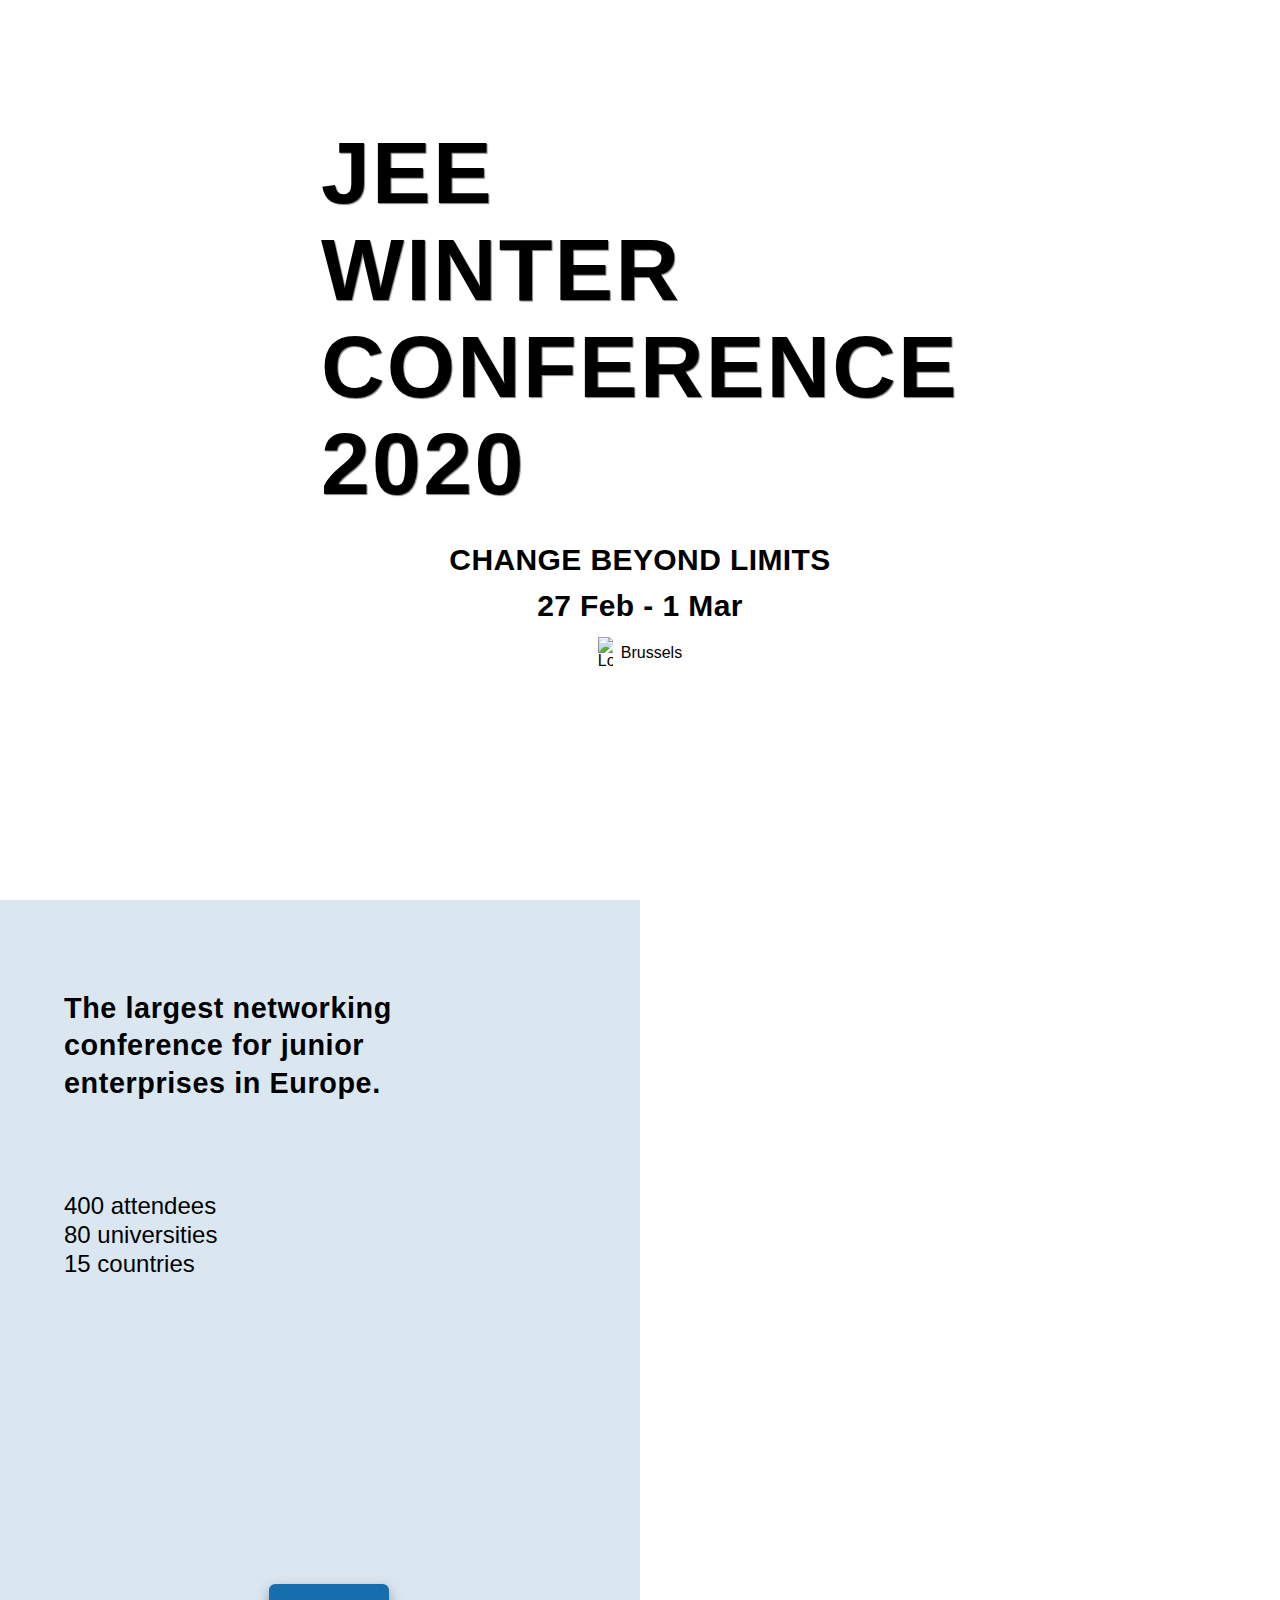
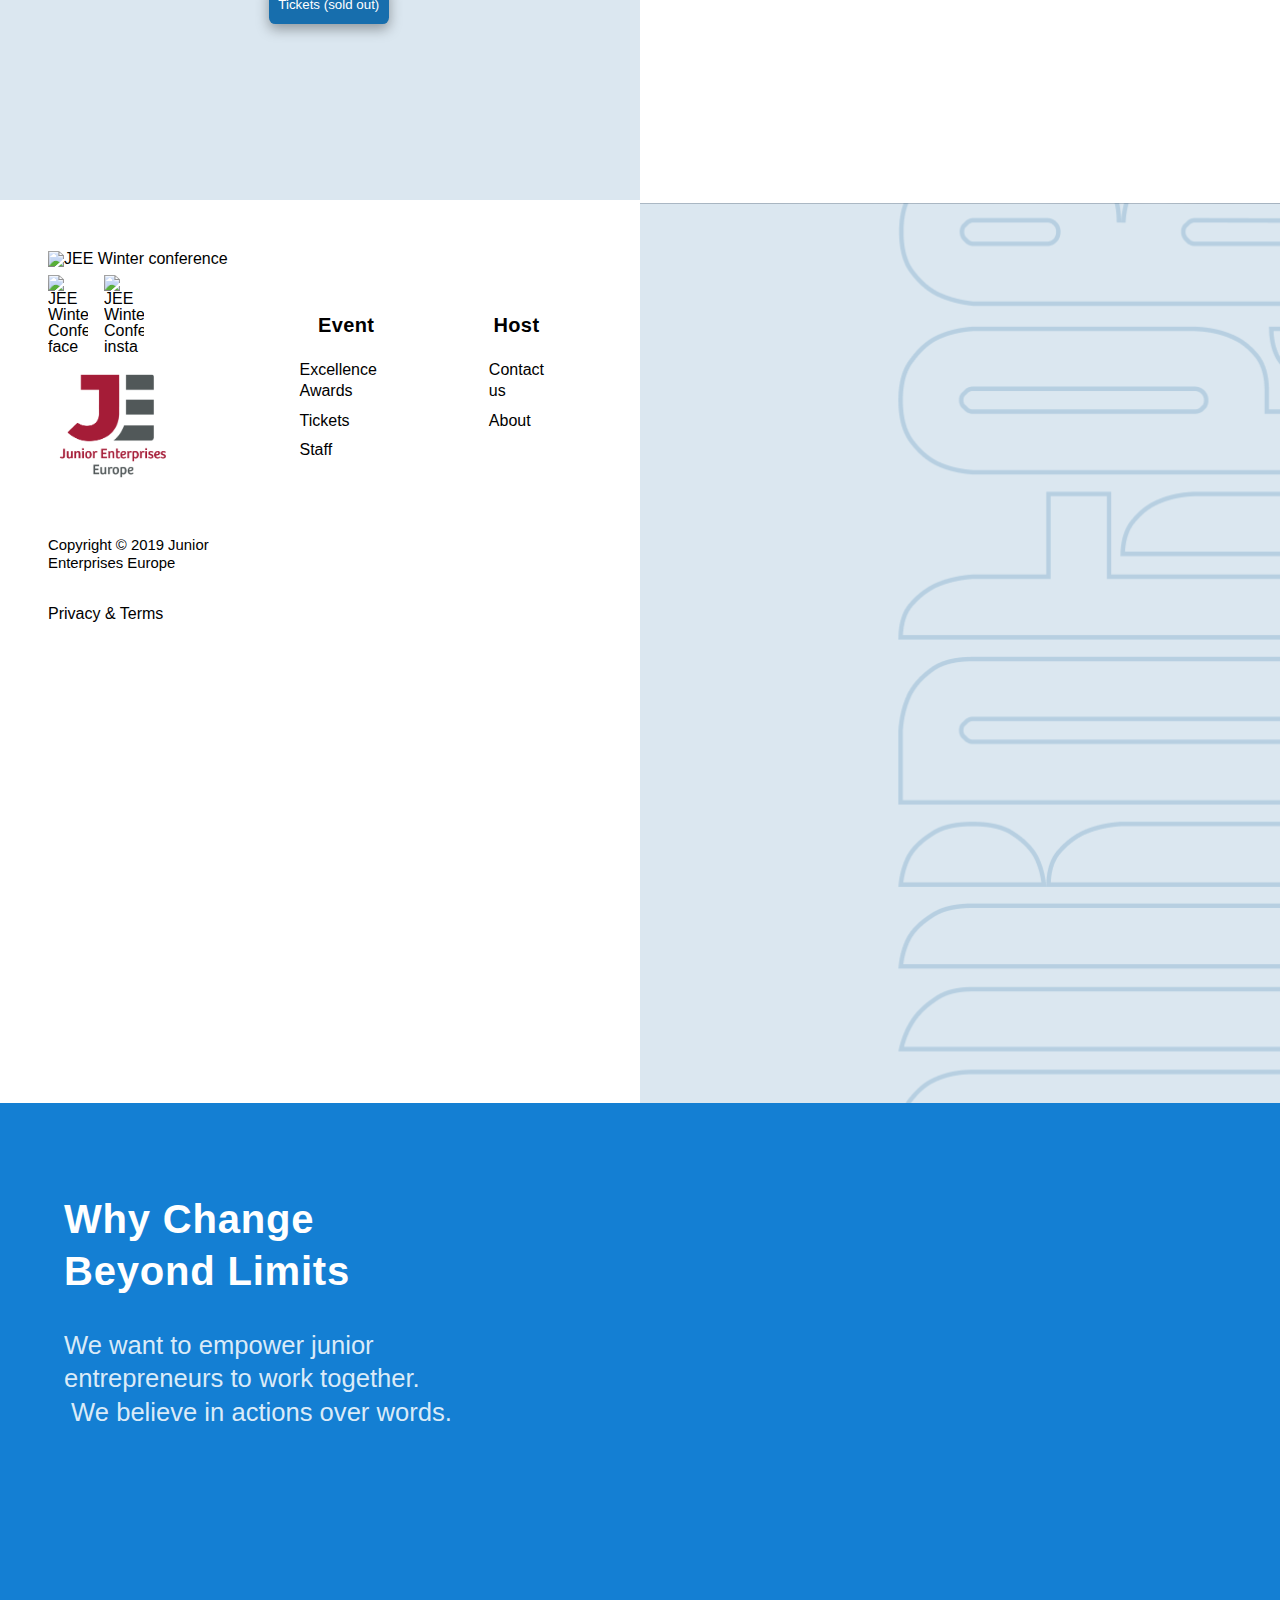
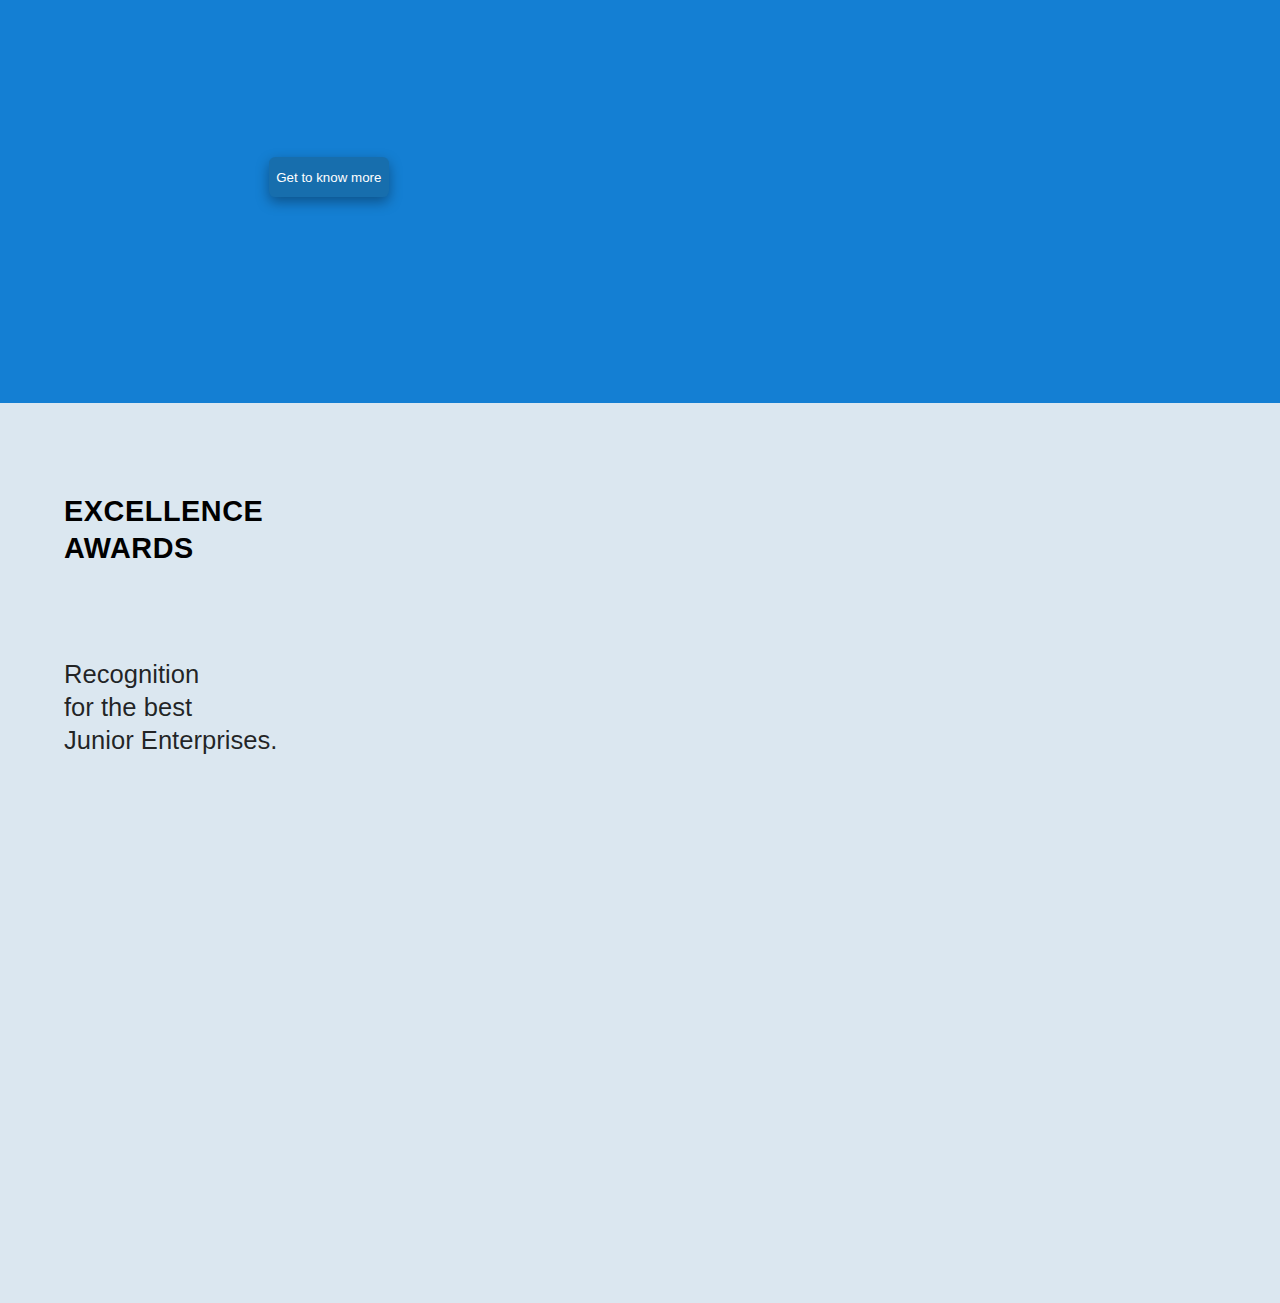
==== alternative.html @ fa86ca00 "Experiment" ====
<!DOCTYPE html>
<html>
  <head>
    <script async src="https://www.googletagmanager.com/gtag/js?id=UA-133300336-1"></script>
    <script>
      window.dataLayer = window.dataLayer || [];
      function gtag(){dataLayer.push(arguments);}
      gtag('js', new Date());
      gtag('config', 'UA-133300336-1');
    </script>
    <meta charset="utf-8">
    <meta http-equiv="X-UA-Compatible" content="IE=edge">
    <meta name="viewport" content="width=device-width, initial-scale=1">
    <meta name="apple-mobile-web-app-capable" content="yes">
    <meta name="mobile-web-app-capable" content="yes">
    <meta name="robots" content="noydir, noodp">
    <meta name="description" content="JEE Winter Conference">
    <meta name="keywords" content="jee, winter, conference, brussels, network, junior, enterprises, entrepreneurship, entrepreneurs, innovation ,change, beyond, limits, february, march">
    <meta name="author" content="Mílton Fanfa">
    <meta property="og:image" content="https://limeconference.pt/assets/img/color-white.png"/>
    <meta property="og:title" content="JEE Winter Conference" />
    <!--<meta property="og:url" content="https://"/>-->
    <meta property="og:type" content="website" />
    <meta name="viewport" content="width=device-width, initial-scale=1">
    <!--<link rel="canonical" href="https://">-->
    <link rel="icon" type="image/x-icon" href="assets/img/winter.ico">
    <title>JEE Winter Conference</title>
    <link href="https://fonts.googleapis.com/css?family=Asap:400,400i,500,500i,600,600i,700,700i|Raleway:100,100i,200,200i,300,300i,400,400i,500,500i,600,600i,700,700i,800,800i,900,900i" rel="stylesheet">
    <link href="https://fonts.googleapis.com/css?family=Mukta:200,300,400,500,600,700,800" rel="stylesheet">
    <link href="assets/css/winter.css" rel="stylesheet"/>
    <link href="assets/css/base.css" rel="stylesheet"/>
    <link href="assets/css/form.css" rel="stylesheet"/>
    <link href="assets/css/vars.css" rel="stylesheet"/>
    <link href="assets/css/fonts.css" rel="stylesheet"/>
    <link href="assets/css/index.css" rel="stylesheet"/>
    <link href="assets/css/index2.css" rel="stylesheet"/>
    <script src='https://kit.fontawesome.com/a076d05399.js'></script>
    <script type="text/javascript" src="assets/javascript/bgcolor.js"></script>
    <script data-cfasync="false" type="text/javascript" src="assets/javascript/form-submission-handler.js"></script>
    <script src="https://ajax.googleapis.com/ajax/libs/jquery/3.3.1/jquery.min.js"></script>
    <script type="text/javascript" src="assets/javascript/slick/slick/slick.min.js"></script>
  </head>
  <body>
    <div class="container">
      <div id="title_first" class="hero center panel" data-color="black">
          <!--<a href="">
            <img position="" id="logo" src="assets/img/winter.png" alt="JEE winter conference">
          </a>-->
            <h1>JEE<br>WINTER<br>CONFERENCE<br>2020</h1>
            <h3>CHANGE BEYOND LIMITS</h3>
            <h3>27 Feb - 1 Mar</h3>
            <div class="location">
              <img alt="Location" src="assets/img/location.png" width="15" height=auto>
              <h5>Brussels</h5>
            </div>

            <h3><br><br><a href="https://youtu.be/Q0LU_GLdkJI" target="_blank">Watch the film <i class='far fa-play-circle'></i></a></h3>
      </div>
      <video autoplay muted loop style="height:100vh; ">
        <source src="assets/img/winter video.mp4" type="video/mp4">
      </video>

    <button id="btn-tickets" type="button" name="button" href="">Tickets (sold out)</button>

    <div id="largestnetdiv">
        <h2 id="largestnet">
          The largest networking<br>
          conference for junior<br>
          enterprises in Europe.
      </h2>
      <br>
      <h5 id="largestnet2">400 attendees <br>80 universities <br>15 countries</h5>
    </div>

    <div id="largestnetdivphoto">
        <img src="assets/img/foto0.png">
    </div>

    <!-- <div id="whychangedivphoto">
        <img src="assets/img/foto1.png">
    </div> -->

    <div id="whychangediv">
        <div class="container">
            <!-- <img id="whychangedivphoto" src="assets/img/foto2.png"> -->
            <h2 id="whychange">Why Change</h2><br>
            <h2 id="whychange">Beyond Limits</h2>
            <br><br><br>
            <h5 id="whychange2">We want to empower junior<br>entrepreneurs to work together.<br> We believe in actions over words.</h5>
        </div>
    </div>


    <div id="excellencediv">
        <!-- AQUIIII -->
        <!-- <img src="assets/img/foto4.png" style="width: 50vw; height:100vh" alt=""> -->
        <button id="btn-staff" type="button" name="button" href="">Get to know more</button>
        <h2 id="largestnet">
          EXCELLENCE<br>
          AWARDS
      </h2>
      <br>
      <h5 id="staffdesc">Recognition<br>for the best<br>Junior Enterprises.</h5>
    </div>

    <!-- <div id="excellencedivphoto">
        <img src="assets/img/foto3.png" style="width: 50vw; height:100vh" alt="">
    </div> -->


      <div class="footer panel" data-color="grey">
        <div class="footer_collumn">
          <div class="footer_collumn inside_collum">
            <a href= class="center">
              <img id="footer" src="assets/img/winter.png" alt="JEE Winter conference">
            </a>
          </div>
          <div class="footer_row inside_collum">
            <a href="https://www.facebook.com/jeewinterconference" class="center">
              <img class="social_networks" src="assets/img/face.png" alt="JEE Winter Conference's face">
            </a>
            <a href="https://www.instagram.com/jeewinterconference/" class="center">
              <img class="social_networks" src="assets/img/insta.png" alt="JEE Winter Conference's insta">
            </a>
          </div>
          <div class="footer_collumn inside_collum">
            <a href= class="center">
              <img id="footer" src="assets/img/jee.png" alt="JEE Winter conference">
            </a>
          </div>
          <div class="">
              <h6>Copyright © 2019 Junior Enterprises Europe</h6>
              <h7>Privacy & Terms</h6>
          </div>

        </div>
        <div class="footer_collumn">
          <div class="footer_collumn inside_collum" style="text-allign=left">
            <h2>Event</h2>
            <a href=""><h5>Excellence Awards</h5></a>
            <a href=""><h5>Tickets</h5></a>
            <a href=""><h5>Staff</h5></a>

          </div>

        </div>
        <div class="footer_collumn">
        </div>
        <div class="footer_collumn inside_collum">
          <h2>Host</h2>
          <a href=""><h5>Contact us</h5></a>
          <a href=""><h5>About</h5></a>
        </div>
      </div>
          <!-- <h2>Support</h2>
          <div class="support_sponsors">
            <div class="footer_collumn">
              <a href="" class="center">
                <img class="support" src="" alt="">
              </a>
              <a href="" class="center">
                <img class="support" src="" alt="">
              </a>
              <img class="support" src="" alt="" id="">
            </div>
            <div class="footer_collumn">
              <a href="" class="center">
                <img class="support" src="" alt="">
              </a>
              <a href="" class="center">
                <img class="support" src="" alt="">
              </a>
              <img class="support" src="" alt="">
            </div>
          </div> -->
        </div>
      </div>
    </div>
  </body>
</html>

<!-- <script>
  $(document).ready(function(){
    $('.slider_img').slick({
      infinite: true,
      slidesToShow: 3,
      slidesToScroll: 3,
      autoplay: true,
      autoplaySpeed: 3000,
      prevArrow: false,
      nextArrow: false
    });
  });
</script> -->
---- assets/css/winter.css ----
#title_first {
    left: 50px;
}

.split {
  height: 100%;
  width: 50%;
  position: fixed;
  z-index: 1;
  top: 0;
  overflow-x: hidden;
  padding-top: 20px;
}

.left {
  left: 0;
  background-color: #111;
}

.right {
  right: 0;
  background-color: red;
}

.centered {
  position: absolute;
  top: 50%;
  left: 50%;
  transform: translate(-50%, -50%);
  text-align: center;
}

.centered img {
  width: 150px;
  border-radius: 50%;
}

button {
    position: absolute;
    width: 120px;
    height: 40px;
    color: white;
    background: linear-gradient(0deg, rgba(255, 255, 255, 0.09), rgba(255, 255, 255, 0.09)), #0060A5;
    box-shadow: 0px 5.11628px 12.7907px rgba(0, 0, 0, 0.35);
    border-radius: 6.39535px;
    border: none;
}

button:hover {
    background: linear-gradient(0deg, rgba(255, 255, 255, 0.22), rgba(255, 255, 255, 0.22)), #0060A5;
}

#btn-staff {
    left: 21vw;
    top: 373vh;
}

#btn-tickets {
    left: 21vw;
    top: 176vh;
}

#largestnet {
    position: relative;
    top: 10vh;
    left: 5vw;
    line-height: 1.3;
    font-size: 1.8em;
}

#largestnet2 {
    position: relative;
    top: 20vh;
    left: 5vw;
    font-size: 1.5em;
    line-height: 1.2;
}

#whychange {
    position: relative;
    top: 10vh;
    left: 5vw;
    line-height: 1.3;
    color: white;
    font-size: 2.5em;
}

#whychange2 {
    position: relative;
    top: 10vh;
    left: 5vw;
    line-height: 1.3;
    color: rgba(255, 255, 255, 0.85);
    font-size: 1.6em;
}

#staffdesc {
    position: relative;
    top: 20vh;
    left: 5vw;
    line-height: 1.3;
    color: rgba(0, 0, 0, 0.85);
    font-size: 1.6em;
}

.container {
  position: inherit;
}
---- assets/css/base.css ----
html {
  overflow-x: hidden;
  width: 100%;
  background: var(--color-white);
  font-family: titling-gothic-fb, sans-serif;
  font-style: normal;
  font-weight: 100;
  font-size: 16px;
}
body {
  overflow-x: hidden;
  height: 100%;
  margin: 0;
  line-height: 1;
  transition: background-color 1s ease;
}
h1, h2, h3, h4, h5 {
  display: inline;
  margin: 0;
  align-self: center;
}

h6{
    font-family: TitlingGothicFB, sans-serif;
    font-style: normal;
    font-weight: 300;
    font-size: 14.8861px;
    line-height: 18px;
}

h1 {
    font-family: titling-gothic-fb, sans-serif;
    font-style: normal;
    font-size: 5.5em;
    font-weight: 600;
    letter-spacing: 0.025em;
    line-height: 1.1em;
    color: var(--color-white);
    text-transform: uppercase;
}
h2 {
    font-family: titling-gothic-fb, sans-serif;
    font-style: normal;
    font-size: 4.5em;
    font-weight: 600;
    letter-spacing: 0.02em;
}
h3 {
  font-size: 30px;
  letter-spacing: 0.025rem;
}
h4 {
  padding: 0 6rem;
  font-size: 1rem;
  font-weight: 400;
  line-height: 1.33rem;
}
h5 {
  font-size: 1rem;
  font-weight: 400;
  line-height: 1.33rem;
}
textarea:focus, input:focus, a:focus {
  outline: none;
}
input[type=submit]:hover {
  cursor: pointer;
}
a {
  color: white;
  text-decoration: underline;
}
.container {
  height: 100%;
}
.center {
  display: flex;
  flex-direction: column;
  justify-content: center;
}
#largestnetdiv {
    width: 50vw;
    float:left;
    height:100vh;
    background:#DBE7F0;
    margin:0px
}
#largestnetdivphoto {
    width: 50vw;
    float:right;
    height:100vh;
    margin:0px
}

#whychangediv {
    width: 100vw;
    float:right;
    height:100vh;
    background:#147fd3;
    margin:0px
    position:relative;
}
/* #whychangedivphoto {
    width: 50vw;
    float:left;
    height:100vh;
    margin:0px
} */

#excellencediv {
    width: 100vw;
    height:100vh;
    float:left;
    background:#DBE7F0;
    margin:0px;
}
/* #excellencedivphoto {
    width: 50vw;
    height:100vh;
    float: right;
} */
/* --------------------------------------------- Footer --------------------------------------------- */
.footer {
  display: flex;
  flex-direction: row;
  align-items: flex-start;
  padding: 4rem 7rem;
  background: var(--color-grey);
  min-height: 40vh;
}
.footer_collumn {
  display: flex;
  flex-direction: column;
  align-items: flex-start;
  margin-right: 8rem;
}
.footer_row {
  display: flex;
  flex-direction: row;
  align-items: flex-start;
  margin-right: 8rem;
}
.support_sponsors {
  display: flex;
  flex-direction: row;
}
.support_sponsors .footer_collumn {
  margin-right: 4rem;
}
.support {
  max-height: 45px;
  margin-bottom: 1rem;
}
#inovc {
  max-height: 70px;
}
.inside_collum {
  margin-right: 0;
}
.inside_collum:last-child {
  margin-top: 4rem;
}
#footer {
  width: 130px;
  height: auto;
}
.social_networks {
  width: 40px;
  height: auto;
}
.footer_row a:first-child {
  margin-right: 1rem;
}
.footer h5, .footer a {
  text-decoration: none;
  color: var(--color-darkgrey);
  margin-bottom: .5rem;
}
.footer_collumn h2 {
  font-size: 20px;
  font-weight: 600;
  margin-bottom: 1.5rem;
  text-align: left;
}

.footer a:hover {
  text-decoration: underline;
}
@media (max-width: 1300px) { /*tablet*/
  .footer {
    padding: 3rem;
  }
  .footer_collumn {
    margin-right: 3rem;
  }
  .support_sponsors .footer_collumn {
    margin-right: 3rem;
  }
  .footer_collumn .inside_collum {
    margin-right: 0;
  }
}
@media (max-width: 980px) { /*mobile*/
  .footer {
    flex-direction: column;
  }
  .footer_collumn {
    margin-right: 0;
  }
  .footer_collumn a {
    margin-bottom: 4rem;
  }
  .footer_row  {
    margin-top: 0 !important;
  }
  .hidden {
    display: none;
  }

  .big {
    display: none;
  }

  .small {
      display: run-in;
  }

  #largestnetdiv {
      width: 100vw;
  }
  #largestnetdivphoto {
      /*width: 100vw;*/
      display: none;
  }
  #whychangediv {
      width: 100vw;
  }
  #whychangedivphoto {
      display: none;
  }
  #excellencediv {
      width: 100vw;
  }
  #excellencedivphoto {
      width: 100vw;
      display: none;
  }

}
@media (max-width: 680px) { /*mobile*/
  .support {
    max-height: 3rem;
  }
  .support_sponsors {
    flex-direction: column;
  }
}
@media (max-width: 400px) { /*tablet*/
  .footer {
    padding: 2rem;
  }
}
---- assets/css/index.css ----
/* --------------------------------------------- General --------------------------------------------- */
.hero, .reasons, .cta, .team {
  min-height: 100vh;
}

.hero a {
  margin: 2rem auto 6rem;
  z-index: 1;
  text-decoration: none;
  font-weight: 900;
}

.hero #logo {
  width: 8rem;
  height: auto;
}

.hero .location {
  z-index: 1;
  display: flex;
  justify-content: center;
  align-items: flex-start;
}

.cta {
  align-items: center;
  padding: 0 20rem;
}

.all_teams {
  display: flex;
  justify-content: center;
  align-items: flex-start;
  flex-wrap: wrap;
}

.team_info {
  width: 15rem;
  margin: 0 3rem;
}

.team img {
  margin: 0 auto 2rem;
  max-height: 3rem;
}

/* --------------------------------------------- Text --------------------------------------------- */
.hero h1 {
  z-index: 1;
  margin-bottom: 2rem;
  text-shadow: 1px 1px 1px #808080
}

.hero h3 {
  z-index: 1;
  margin-bottom: 1rem;
  color: var(--color-white);
}

.hero h5 {
  margin-left: .5rem;
  color: var(--color-white);
}

.team h2, .reasons h2 {
  padding-bottom: 2.5rem;
  font-size: 2rem;
  color: var(--color-black);
}

.team h3 {
  padding-bottom: 1rem;
}

.team h5, .reasons h5 {
  font-size: 1.2rem;
  font-weight: 100;
  line-height: 1.5rem;
}

.reasons h3 {
  font-size: 1.5rem;
  line-height: 2rem;
  font-family: 'Asap', sans-serif;
}

.cta h3, .cta h5, .reasons h3, .reasons h5 {
  text-align: left;
  margin-bottom: 1rem;
}

/* ------------------------------------------ Background Colors ------------------------------------------*/
.color-white {
  background-color: #ffffff;
}

.color-black {
  background-color: #000000;
}

.color-lightpink {
  background-color: #FF3183;
}

.color-grey {
  background-color: rgba(0,0,0,0.05);
}
/* ------------------------------------------ Media Queries ------------------------------------------ */
@media (max-width: 1300px) { /*13 inches laptop*/
  .cta {
    padding: 5rem 9rem 0;
  }

  .team_info {
    margin-bottom: 5rem;
  }

  h4 {
    padding: 0;
  }
}

@media (max-width: 1000px) { /*mobile*/
  .reasons .team_info {
    flex-basis: calc(100% - 20rem);
  }
}

@media (max-width: 700px) { /*mobile*/
  .cta {
    padding: 0 3rem;
  }

  .reasons, .team {
    padding: 0 1rem;
  }

  .team h2, .reasons h2 {
    margin-top: 6rem;
  }

  .hero h1 {
    font-size: 2rem;
    margin-bottom: 2rem;
  }

  .reasons .team_info {
    flex-basis: calc(100% - 6rem);
  }
}

  @media (max-width: 350px) { /*mobile*/
    .cta {
      padding: 0 1rem;
    }
  }
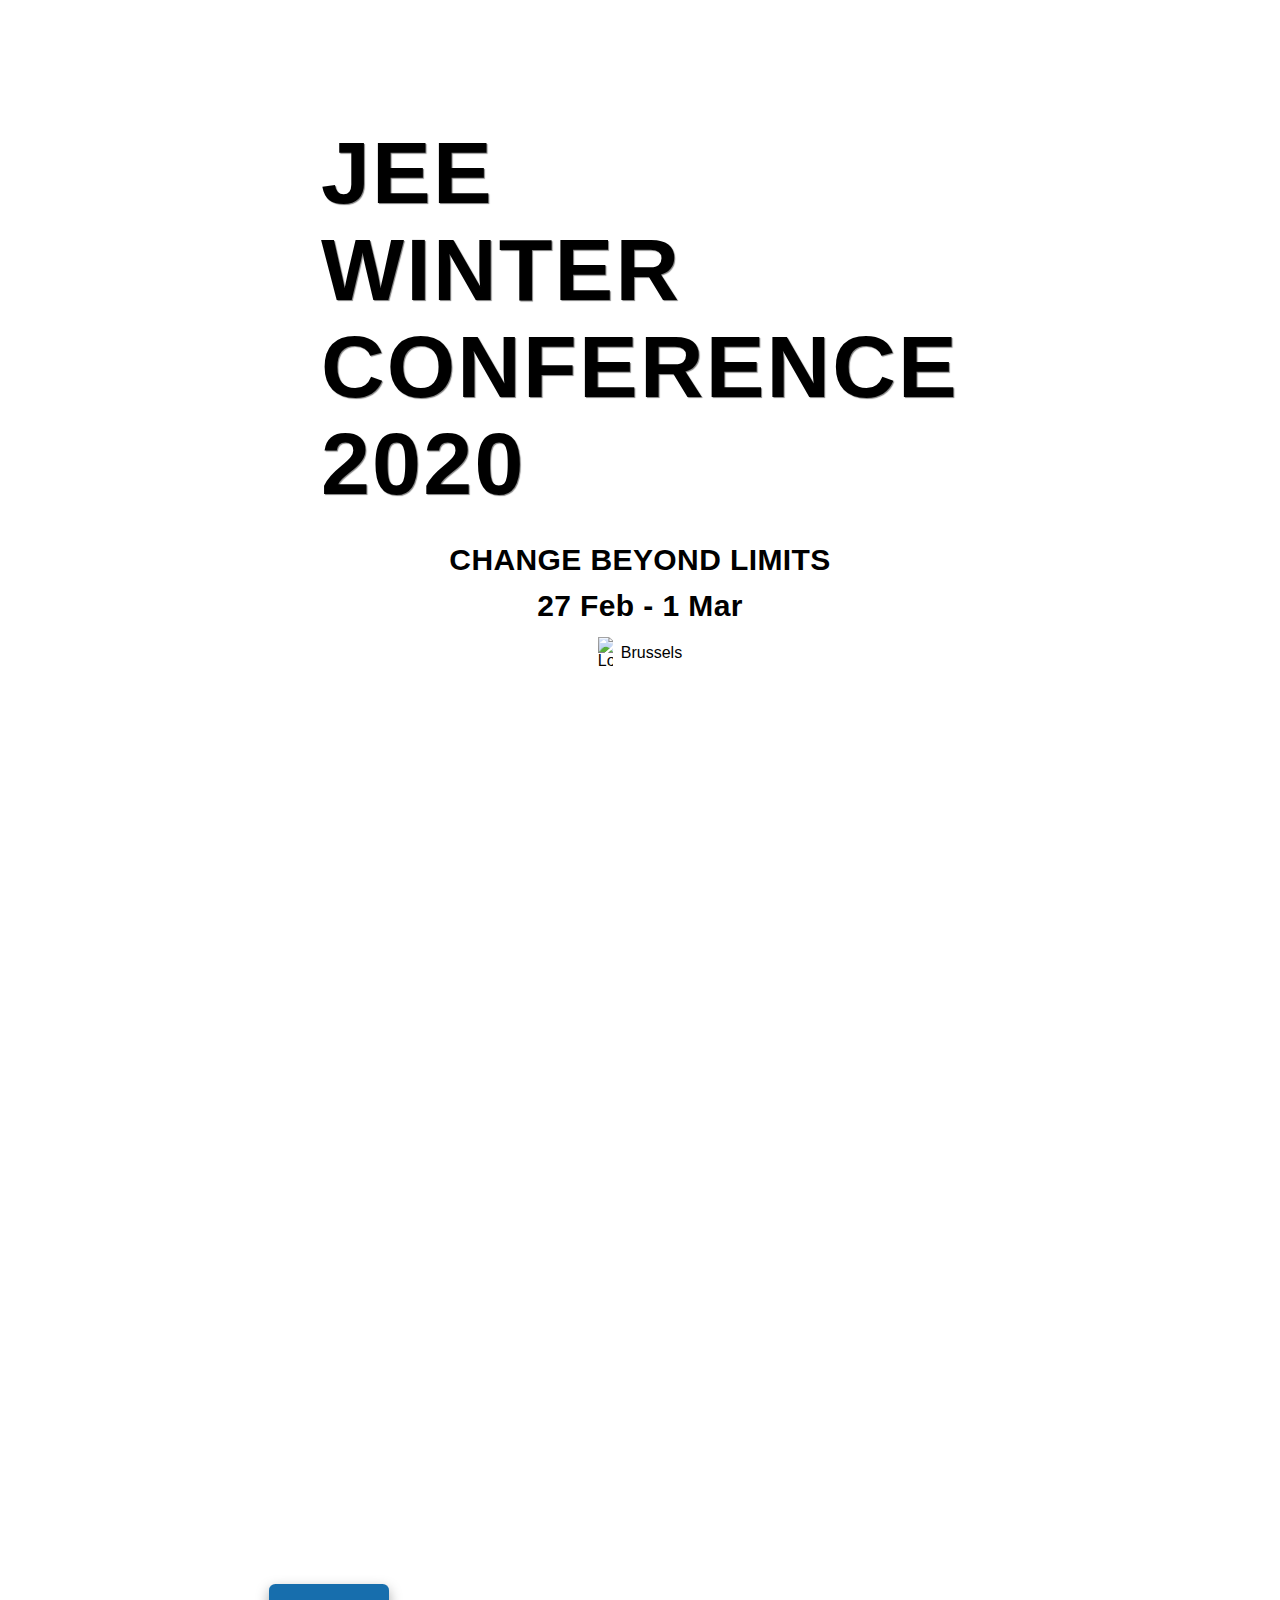
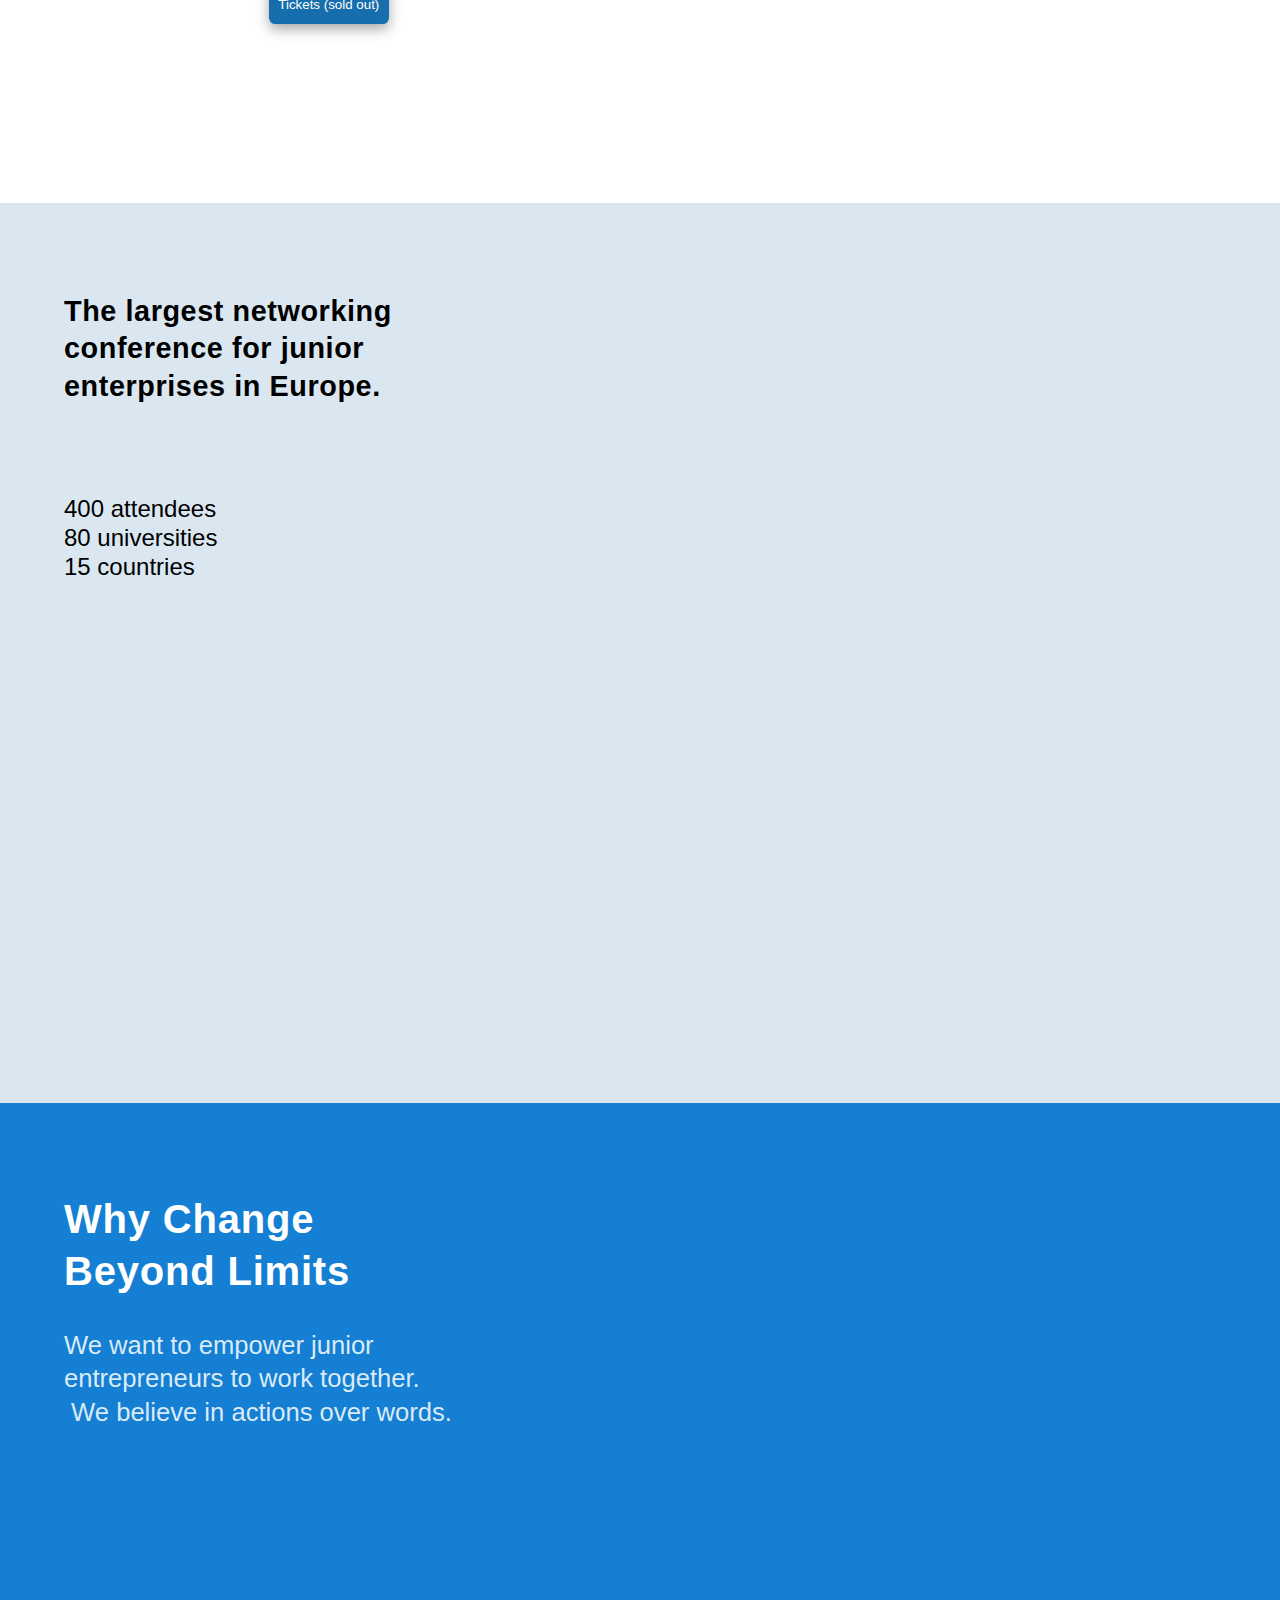
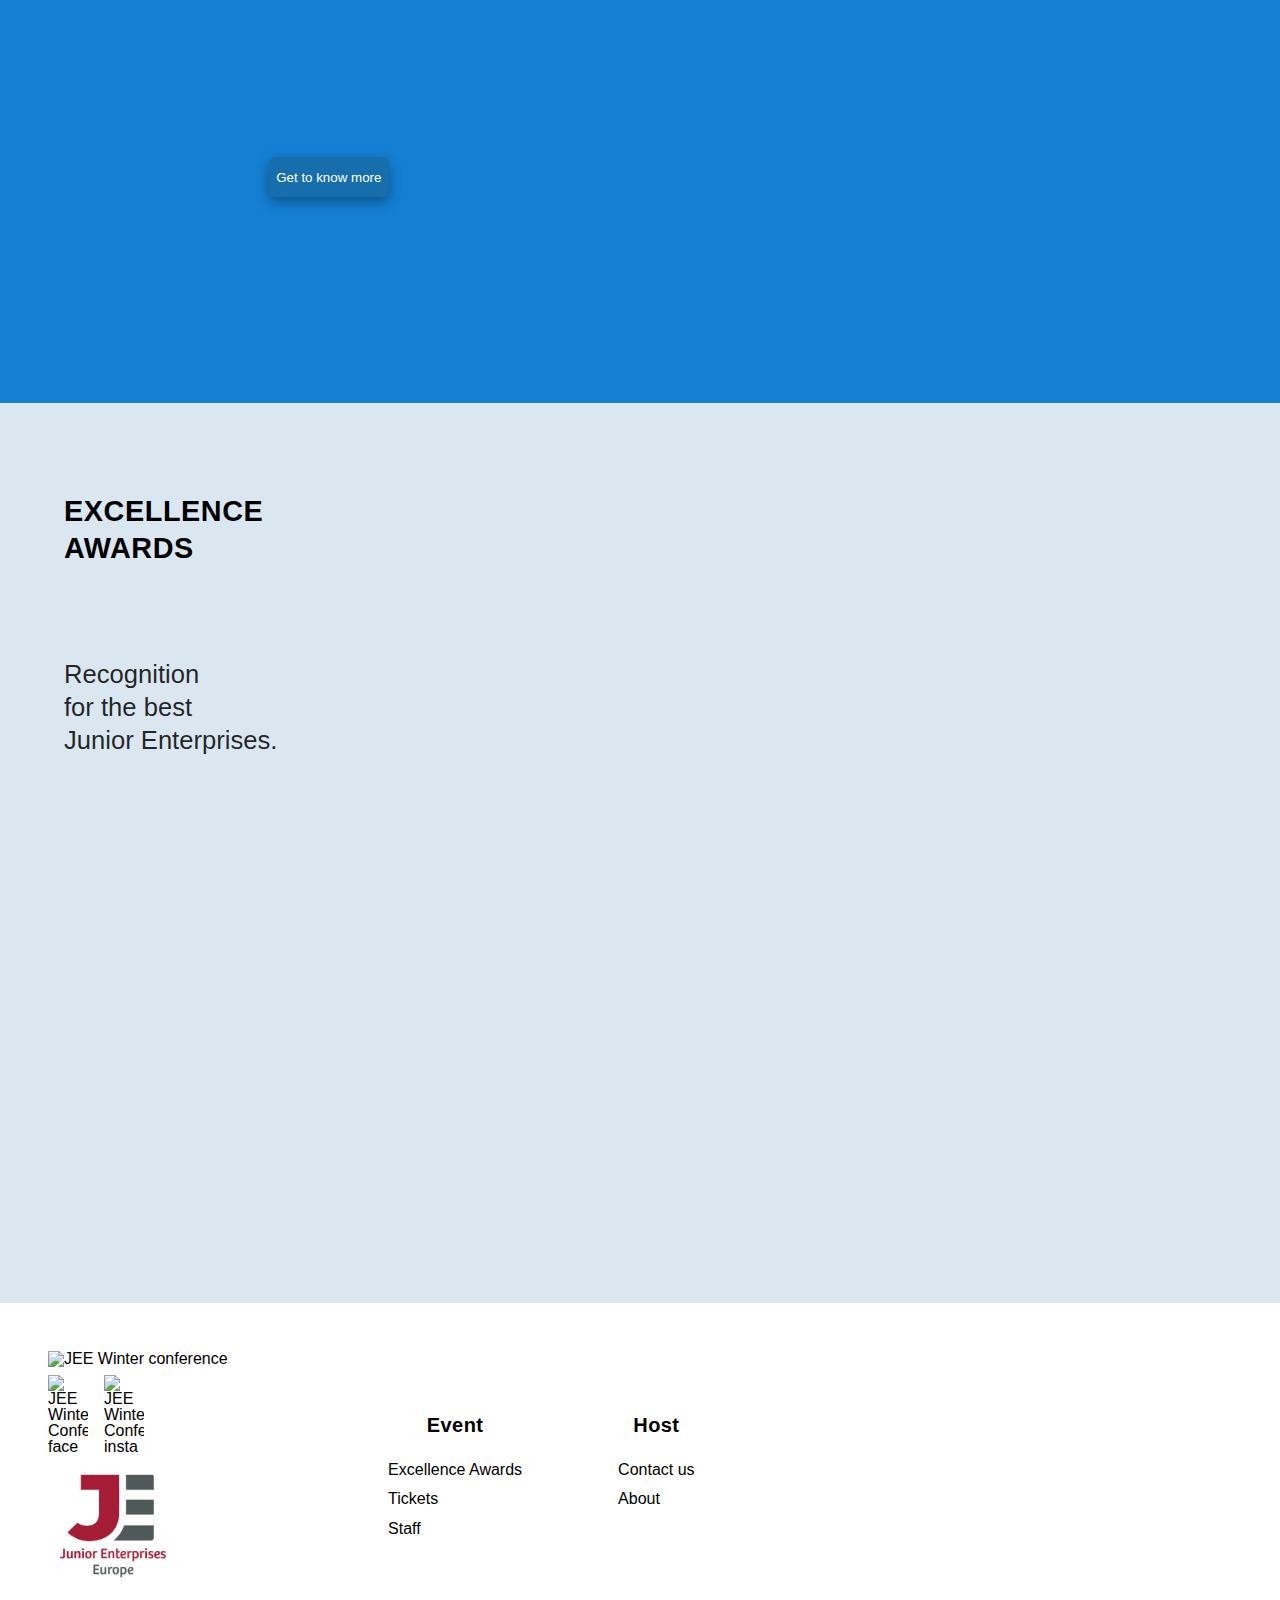
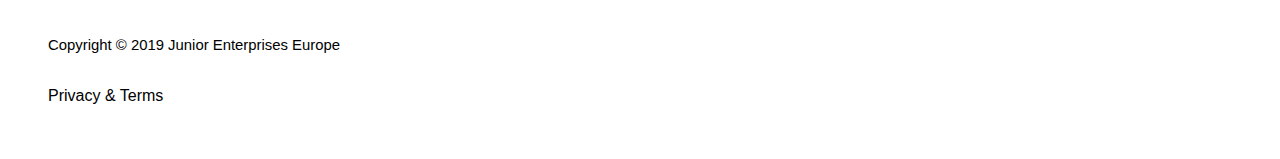
==== commit c8a72fb9: "Update alternative.html" ====
--- a/alternative.html
+++ b/alternative.html
@@ -74,9 +74,9 @@
 <br>15 countries</h5>
     </div>
 
-    <div id="largestnetdivphoto">
+    <!-- <div id="largestnetdivphoto">
         <img src="assets/img/foto0.png">
-    </div>
+    </div> -->
 
     <!-- <div id="whychangedivphoto">
         <img src="assets/img/foto1.png">
--- a/assets/css/base.css
+++ b/assets/css/base.css
@@ -79,14 +79,14 @@
   justify-content: center;
 }
 #largestnetdiv {
-    width: 50vw;
+    width: 100vw;
     float:left;
     height:100vh;
     background:#DBE7F0;
     margin:0px
 }
 #largestnetdivphoto {
-    width: 50vw;
+    width: 100vw;
     float:right;
     height:100vh;
     margin:0px
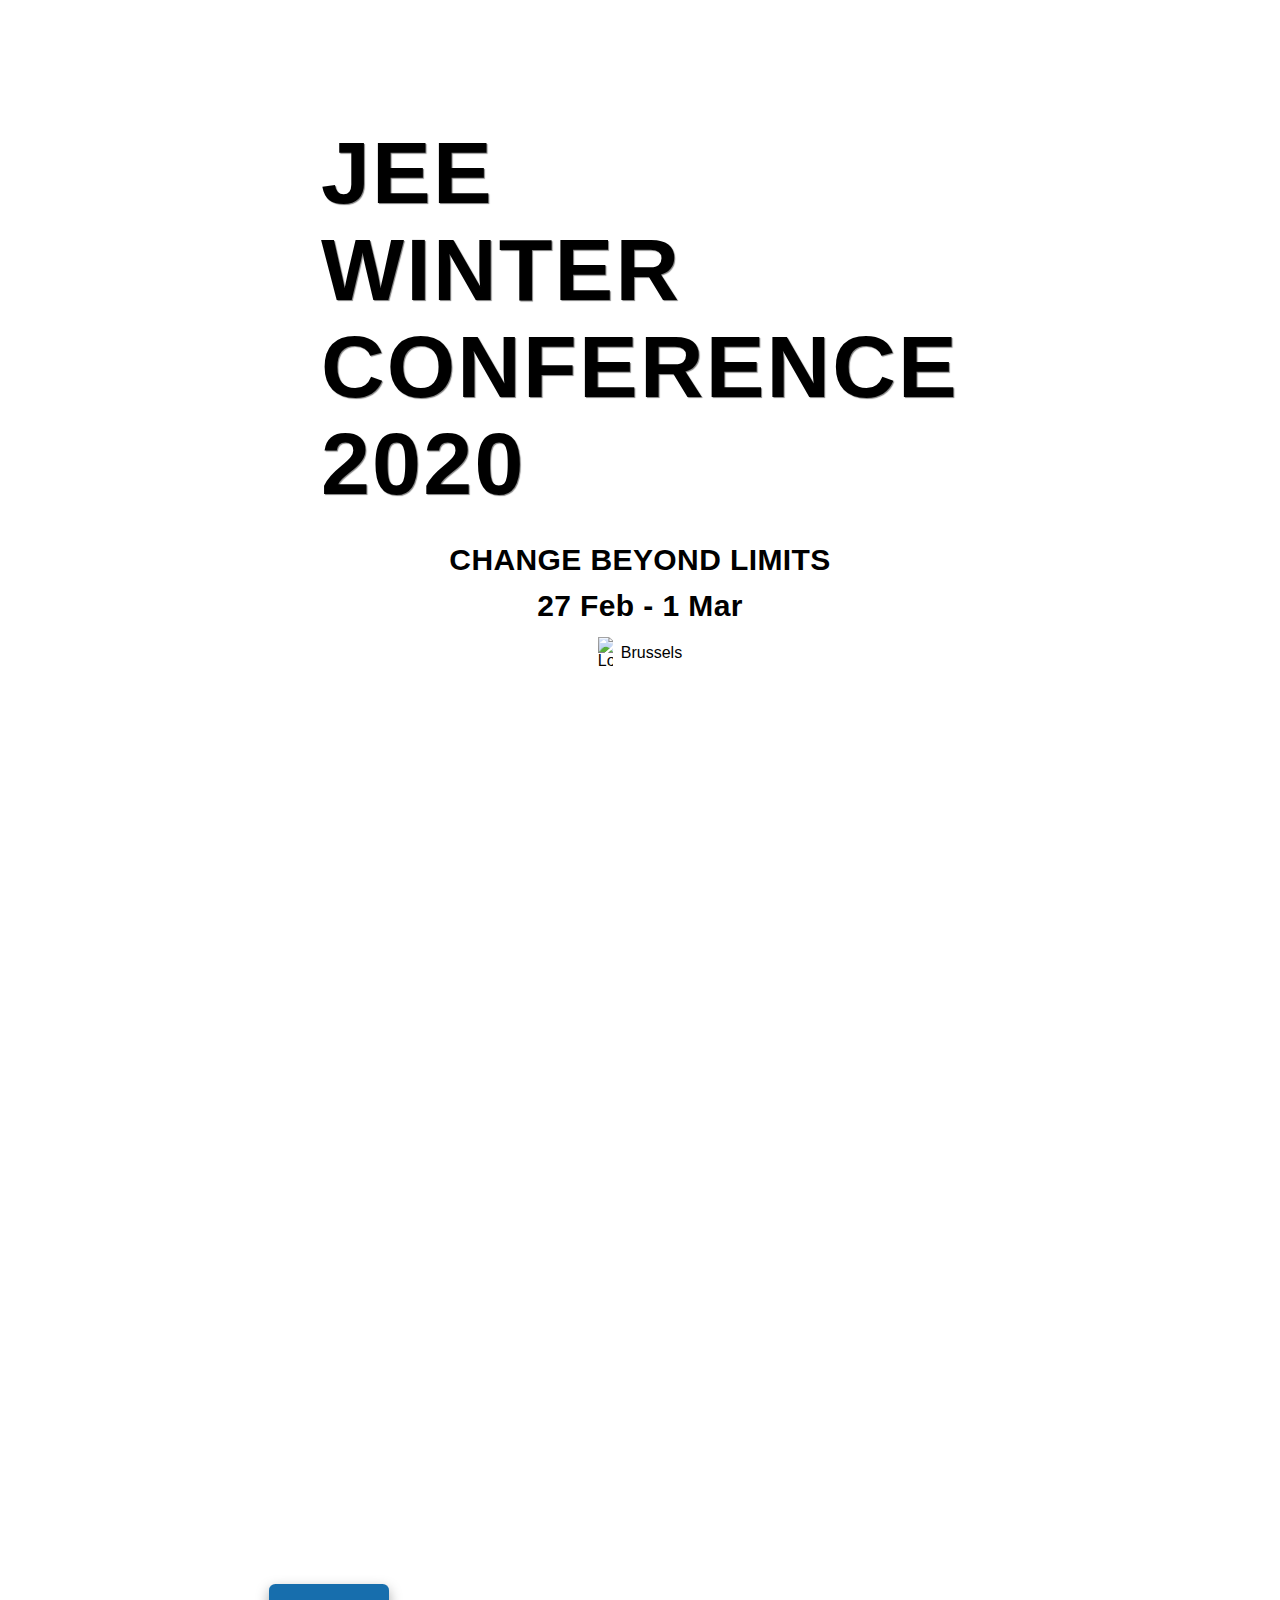
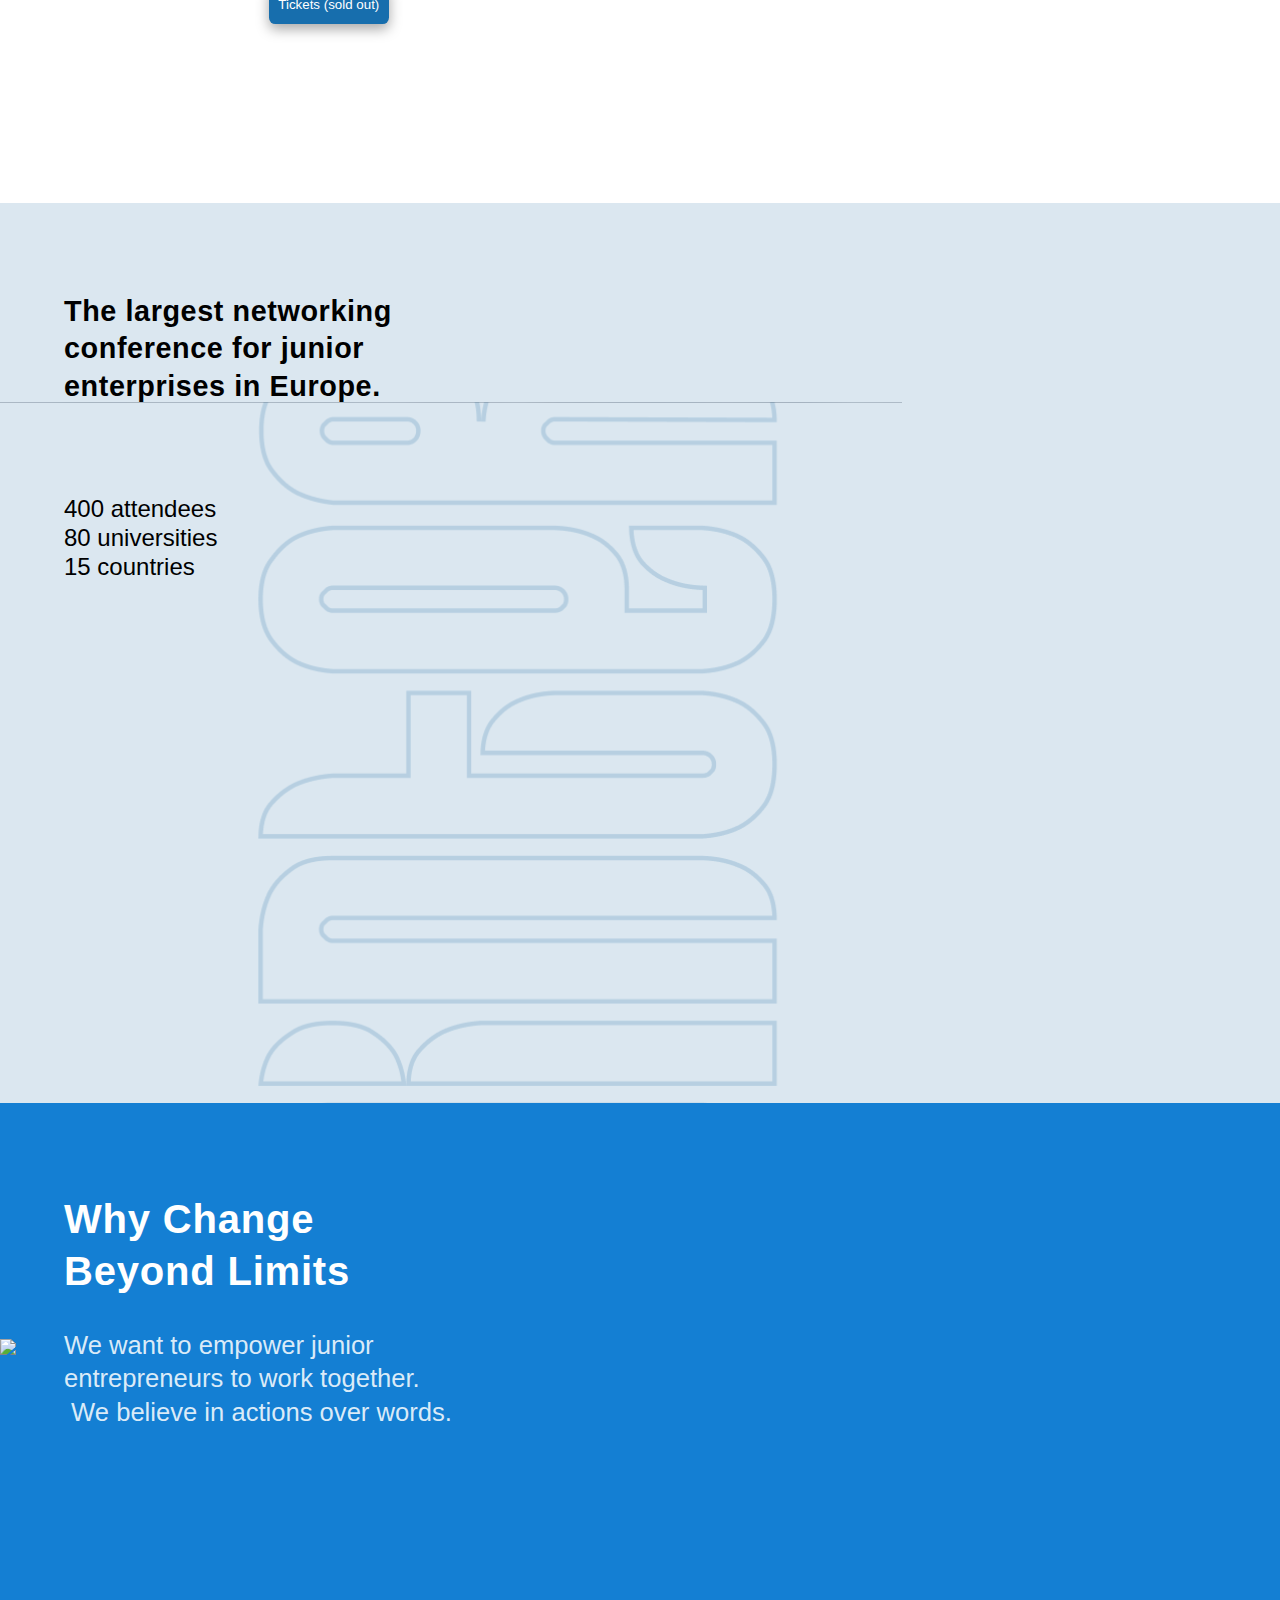
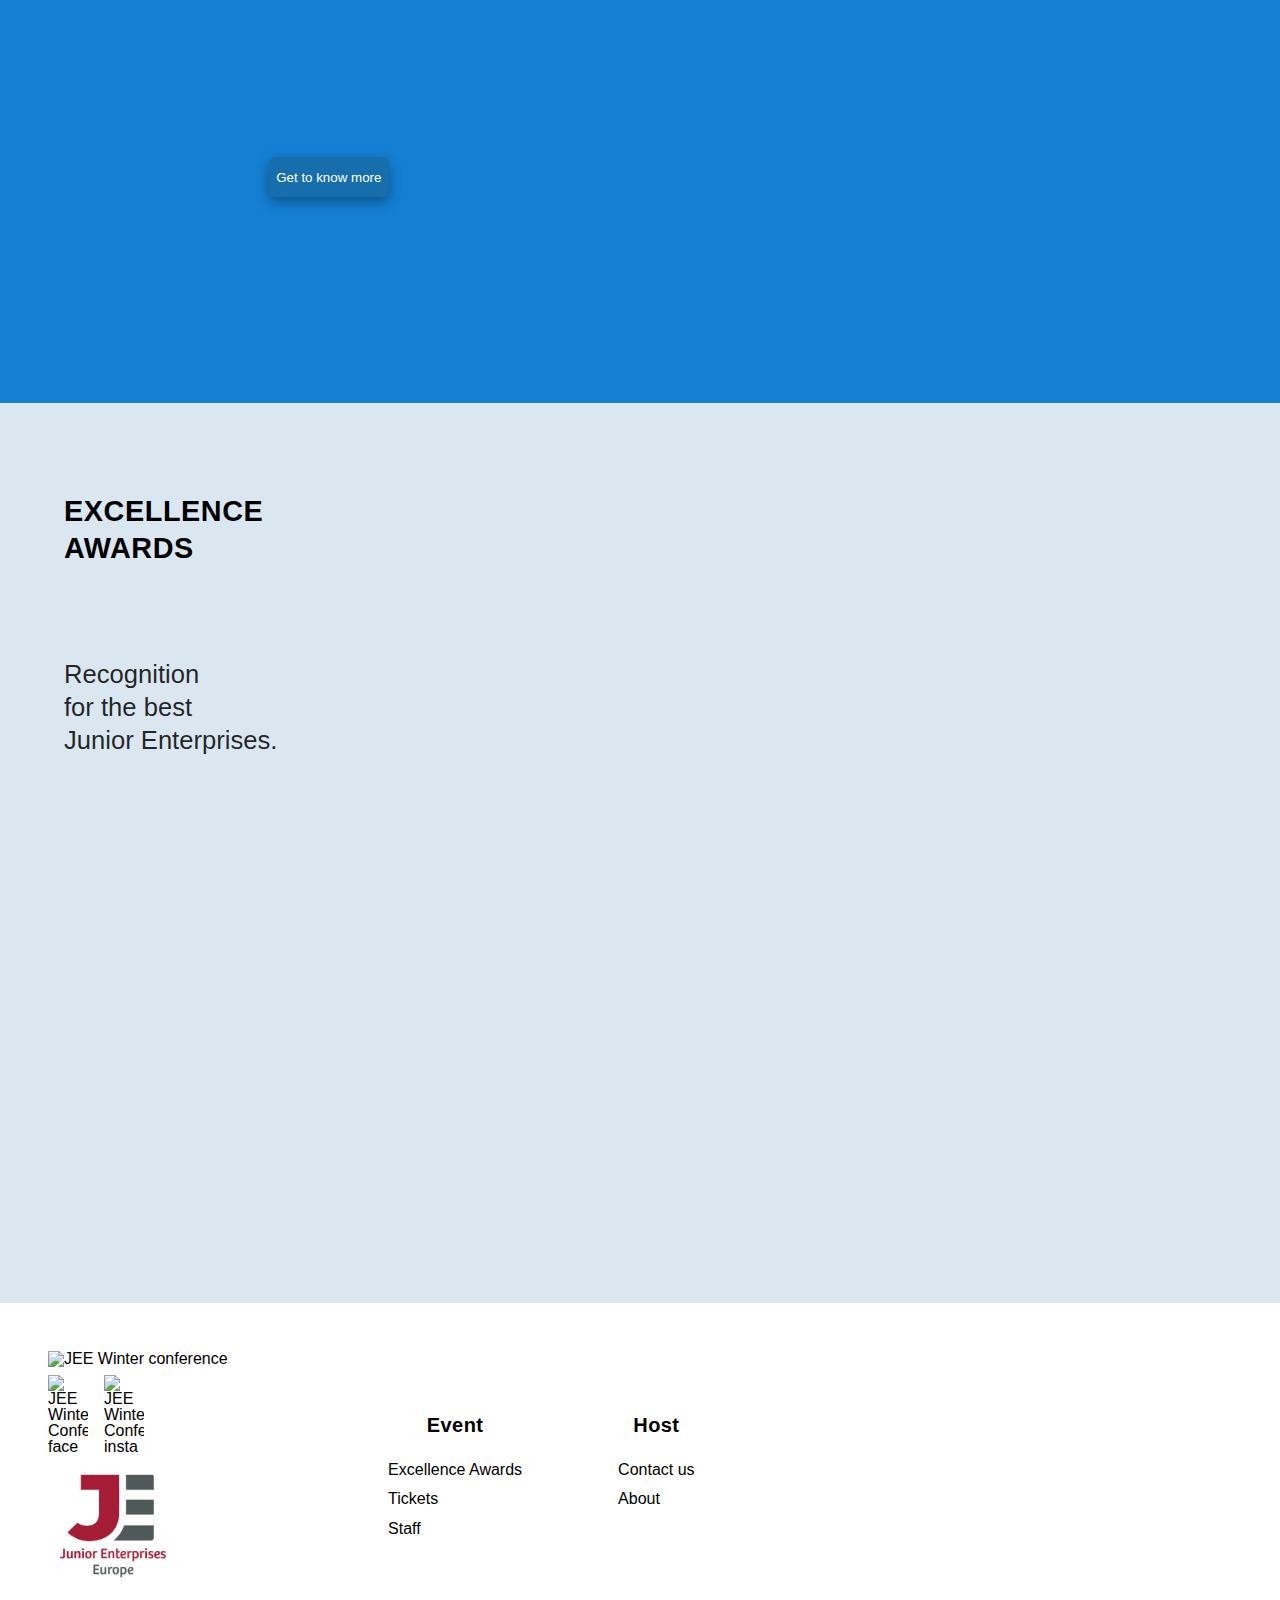
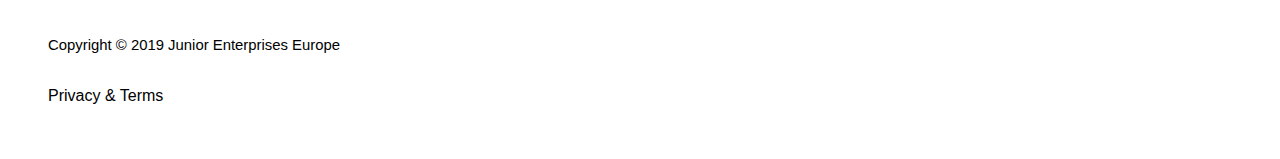
==== commit 990b89cf: "Update alternative.html" ====
--- a/alternative.html
+++ b/alternative.html
@@ -17,7 +17,6 @@
     <meta name="description" content="JEE Winter Conference">
     <meta name="keywords" content="jee, winter, conference, brussels, network, junior, enterprises, entrepreneurship, entrepreneurs, innovation ,change, beyond, limits, february, march">
     <meta name="author" content="Mílton Fanfa">
-    <meta property="og:image" content="https://limeconference.pt/assets/img/color-white.png"/>
     <meta property="og:title" content="JEE Winter Conference" />
     <!--<meta property="og:url" content="https://"/>-->
     <meta property="og:type" content="website" />
@@ -56,7 +55,7 @@
 
             <h3><br><br><a href="https://youtu.be/Q0LU_GLdkJI" target="_blank">Watch the film <i class='far fa-play-circle'></i></a></h3>
       </div>
-      <video autoplay muted loop style="height:100vh; ">
+      <video autoplay muted loop style="height:100vh;">
         <source src="assets/img/winter video.mp4" type="video/mp4">
       </video>
 
@@ -72,6 +71,8 @@
       <h5 id="largestnet2">400 attendees  <br>80 universities  <br>15 countries</h5>
+      <br>
+      <img id="foto3" src="assets/img/foto0.png">
     </div>
 
     <!-- <div id="largestnetdivphoto">
@@ -90,6 +91,8 @@
             <br><br><br>
             <h5 id="whychange2">We want to empower junior<br>entrepreneurs to work together.<br>  We believe in actions over words.</h5>
+            <br>
+            <img id="foto3" src="assets/img/foto1.png">
         </div>
     </div>
 
@@ -104,6 +107,8 @@
       </h2>
       <br>
       <h5 id="staffdesc">Recognition<br>for the best<br>Junior Enterprises.</h5>
+      <br>
+      <img id="foto3" src="assets/img/foto3.png" alt="">
     </div>
 
     <!-- <div id="excellencedivphoto">
